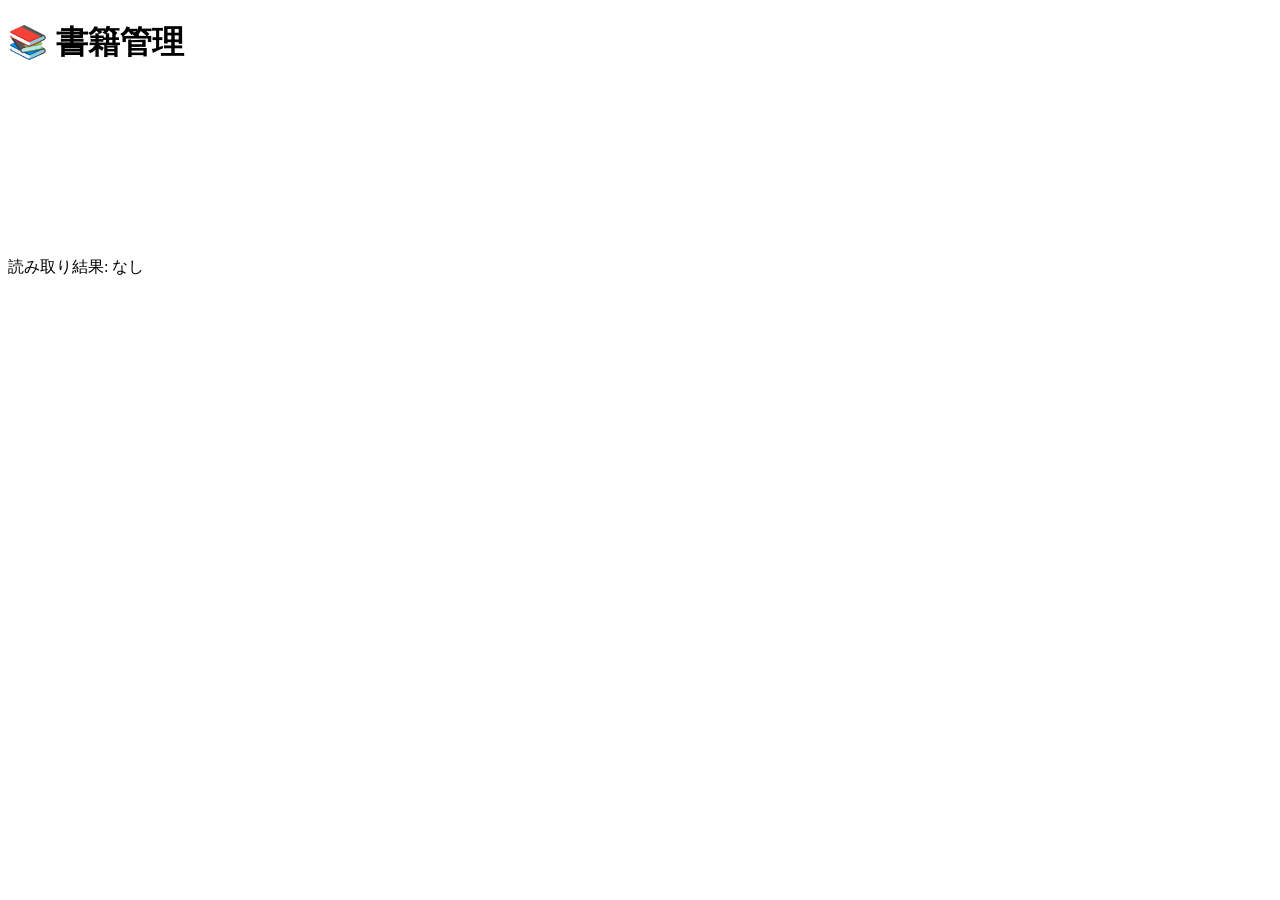
==== index.html @ 8b8008f8 "新規作成" ====
<!DOCTYPE html>
<html lang="ja">
<head>
  <meta charset="UTF-8">
  <title>書籍管理アプリ</title>
</head>
<body>
  <h1>📚 書籍管理</h1>

  <video id="camera" autoplay playsinline width="300"></video>

  <p>読み取り結果: <span id="result">なし</span></p>

  <button id="searchBtn" style="display:none;">検索</button>
  <button id="saveBtn" style="display:none;">登録</button>

  <script src="./js/script.js"></script>
</body>
</html>
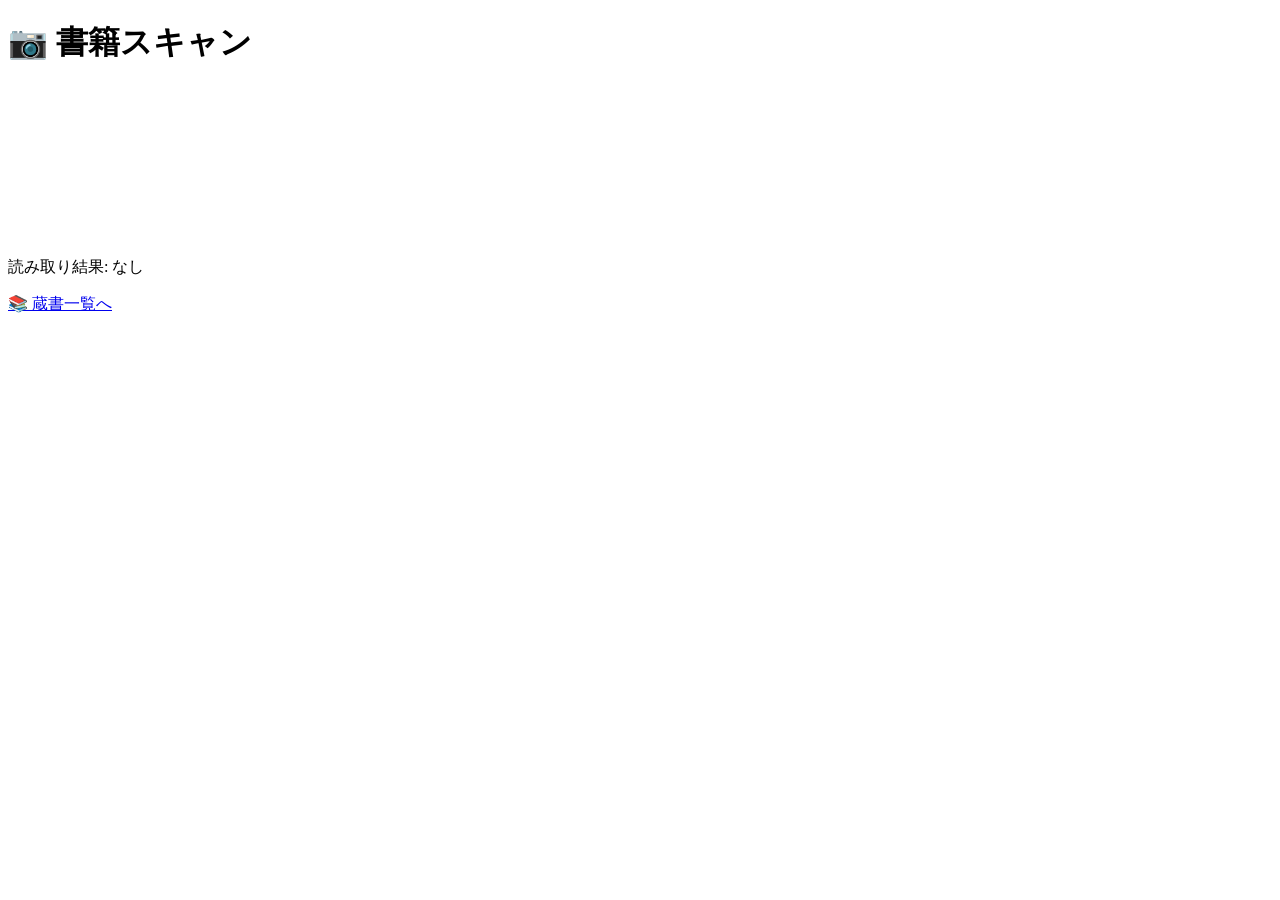
==== commit f90bdfb3: "更新 蔵書一覧の表示。 図書館機能(貸出)の追加。 書籍情報取得機能の強化。" ====
--- a/index.html
+++ b/index.html
@@ -2,18 +2,27 @@
 <html lang="ja">
 <head>
   <meta charset="UTF-8">
-  <title>書籍管理アプリ</title>
+  <title>書籍管理</title>
+  <link rel="stylesheet" href="css/style.css">
+  <link rel="manifest" href="manifest.json">
 </head>
 <body>
-  <h1>📚 書籍管理</h1>
 
-  <video id="camera" autoplay playsinline width="300"></video>
+<h1>📷 書籍スキャン</h1>
 
-  <p>読み取り結果: <span id="result">なし</span></p>
+<video id="camera" autoplay playsinline></video>
 
-  <button id="searchBtn" style="display:none;">検索</button>
-  <button id="saveBtn" style="display:none;">登録</button>
+<p>読み取り結果: <span id="result">なし</span></p>
+<p id="bookInfo"></p>
 
-  <script src="./js/script.js"></script>
+<button id="searchBtn" style="display:none;">検索</button>
+<button id="saveBtn" style="display:none;">登録</button>
+
+<p><a href="books.html">📚 蔵書一覧へ</a></p>
+
+<script src="js/storage.js"></script>
+<script src="js/api.js"></script>
+<script src="js/script.js"></script>
+
 </body>
 </html>
--- a/css/style.css
+++ b/css/style.css
@@ -0,0 +1,8 @@
+{
+  "name": "書籍管理",
+  "short_name": "Books",
+  "start_url": ".",
+  "display": "standalone",
+  "background_color": "#ffffff",
+  "theme_color": "#000000"
+}
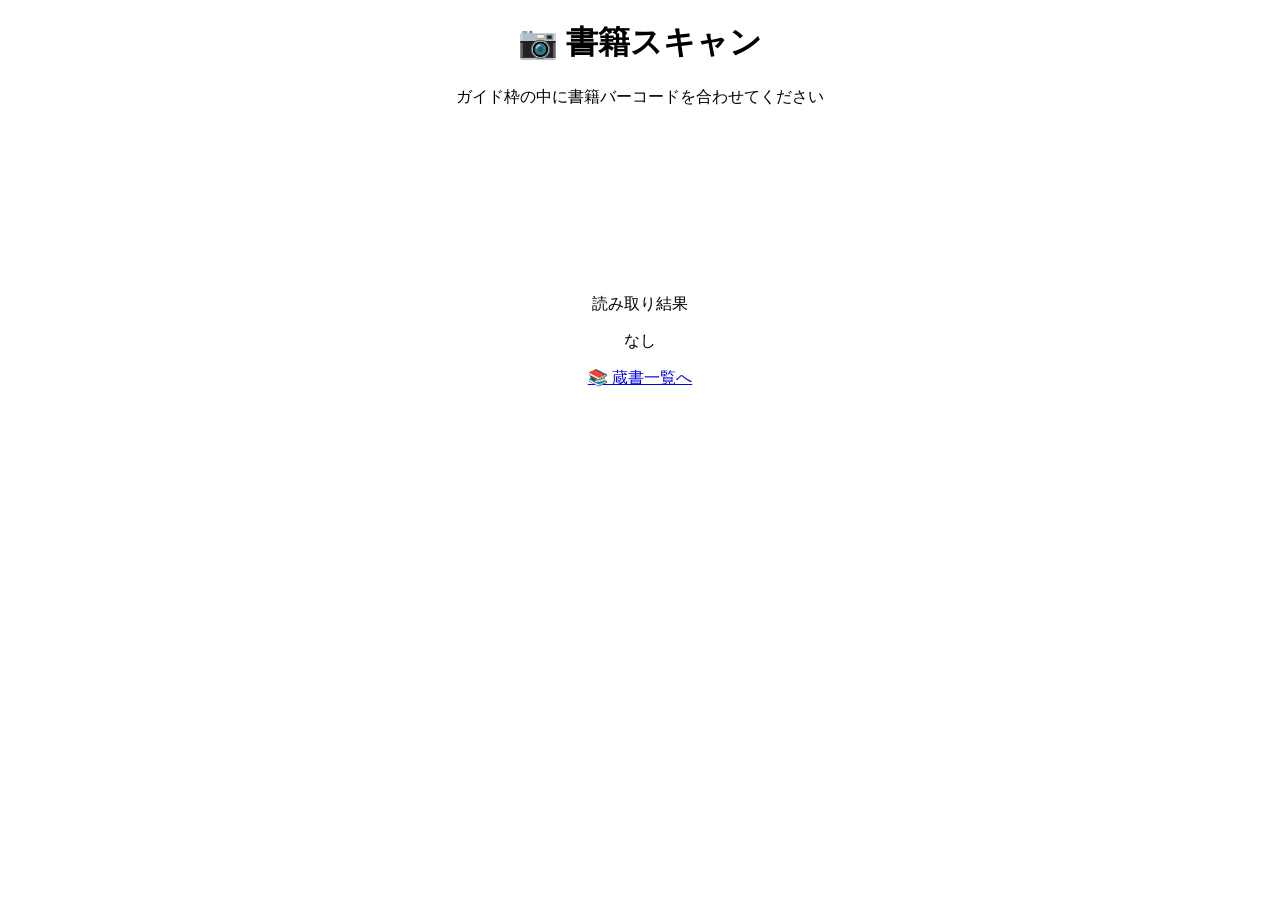
==== commit 7b44d0dc: "UI変更 ・スマホ画面にフィットするよう修整" ====
--- a/index.html
+++ b/index.html
@@ -2,27 +2,52 @@
 <html lang="ja">
 <head>
   <meta charset="UTF-8">
+  <meta name="viewport" content="width=device-width, initial-scale=1.0, viewport-fit=cover">
   <title>書籍管理</title>
   <link rel="stylesheet" href="css/style.css">
   <link rel="manifest" href="manifest.json">
 </head>
 <body>
+  <main class="container">
+    <header class="page-header">
+      <h1>📷 書籍スキャン</h1>
+      <p class="subtext">ガイド枠の中に書籍バーコードを合わせてください</p>
+    </header>
 
-<h1>📷 書籍スキャン</h1>
+    <section class="scanner-card">
+      <div class="camera-wrap">
+        <video id="camera" autoplay playsinline></video>
 
-<video id="camera" autoplay playsinline></video>
+        <div class="scan-overlay" aria-hidden="true">
+          <div class="scan-guide">
+            <div class="corner top-left"></div>
+            <div class="corner top-right"></div>
+            <div class="corner bottom-left"></div>
+            <div class="corner bottom-right"></div>
+            <div class="scan-line"></div>
+          </div>
+        </div>
+      </div>
 
-<p>読み取り結果: <span id="result">なし</span></p>
-<p id="bookInfo"></p>
+      <div class="result-box">
+        <p class="label">読み取り結果</p>
+        <p id="result" class="result-text">なし</p>
+        <p id="bookInfo" class="book-info"></p>
+        <p id="bookStatus" class="book-info"></p>
+      </div>
 
-<button id="searchBtn" style="display:none;">検索</button>
-<button id="saveBtn" style="display:none;">登録</button>
+      <div class="button-group">
+        <button id="saveBtn" class="secondary-btn" style="display:none;">登録</button>
+      </div>
+    </section>
 
-<p><a href="books.html">📚 蔵書一覧へ</a></p>
+    <nav class="bottom-nav">
+      <a href="books.html" class="link-btn">📚 蔵書一覧へ</a>
+    </nav>
+  </main>
 
-<script src="js/storage.js"></script>
-<script src="js/api.js"></script>
-<script src="js/script.js"></script>
-
+  <script src="js/storage.js"></script>
+  <script src="js/api.js"></script>
+  <script src="js/script.js"></script>
 </body>
-</html>+</html>
--- a/css/style.css
+++ b/css/style.css
@@ -1,8 +1,52 @@
-{
-  "name": "書籍管理",
-  "short_name": "Books",
-  "start_url": ".",
-  "display": "standalone",
-  "background_color": "#ffffff",
-  "theme_color": "#000000"
-}+body {
+  font-family: sans-serif;
+  text-align: center;
+}
+
+.grid {
+  display: grid;
+  grid-template-columns: repeat(auto-fit, minmax(250px, 1fr));
+  gap: 15px;
+  padding: 20px;
+}
+
+.card {
+  background: #fff;
+  border-radius: 12px;
+  padding: 15px;
+  box-shadow: 0 4px 10px rgba(0,0,0,0.1);
+  text-align: left;
+}
+
+.card h3 {
+  margin: 0 0 10px;
+}
+
+.loan {
+  color: red;
+  font-weight: bold;
+}
+
+.available {
+  color: green;
+}
+
+button {
+  margin: 5px 5px 0 0;
+  padding: 6px 10px;
+  border: none;
+  border-radius: 6px;
+  background: #333;
+  color: white;
+  cursor: pointer;
+}
+
+button:hover {
+  opacity: 0.8;
+}
+
+mark {
+  background: yellow;
+  color: black;
+  padding: 0 2px;
+}
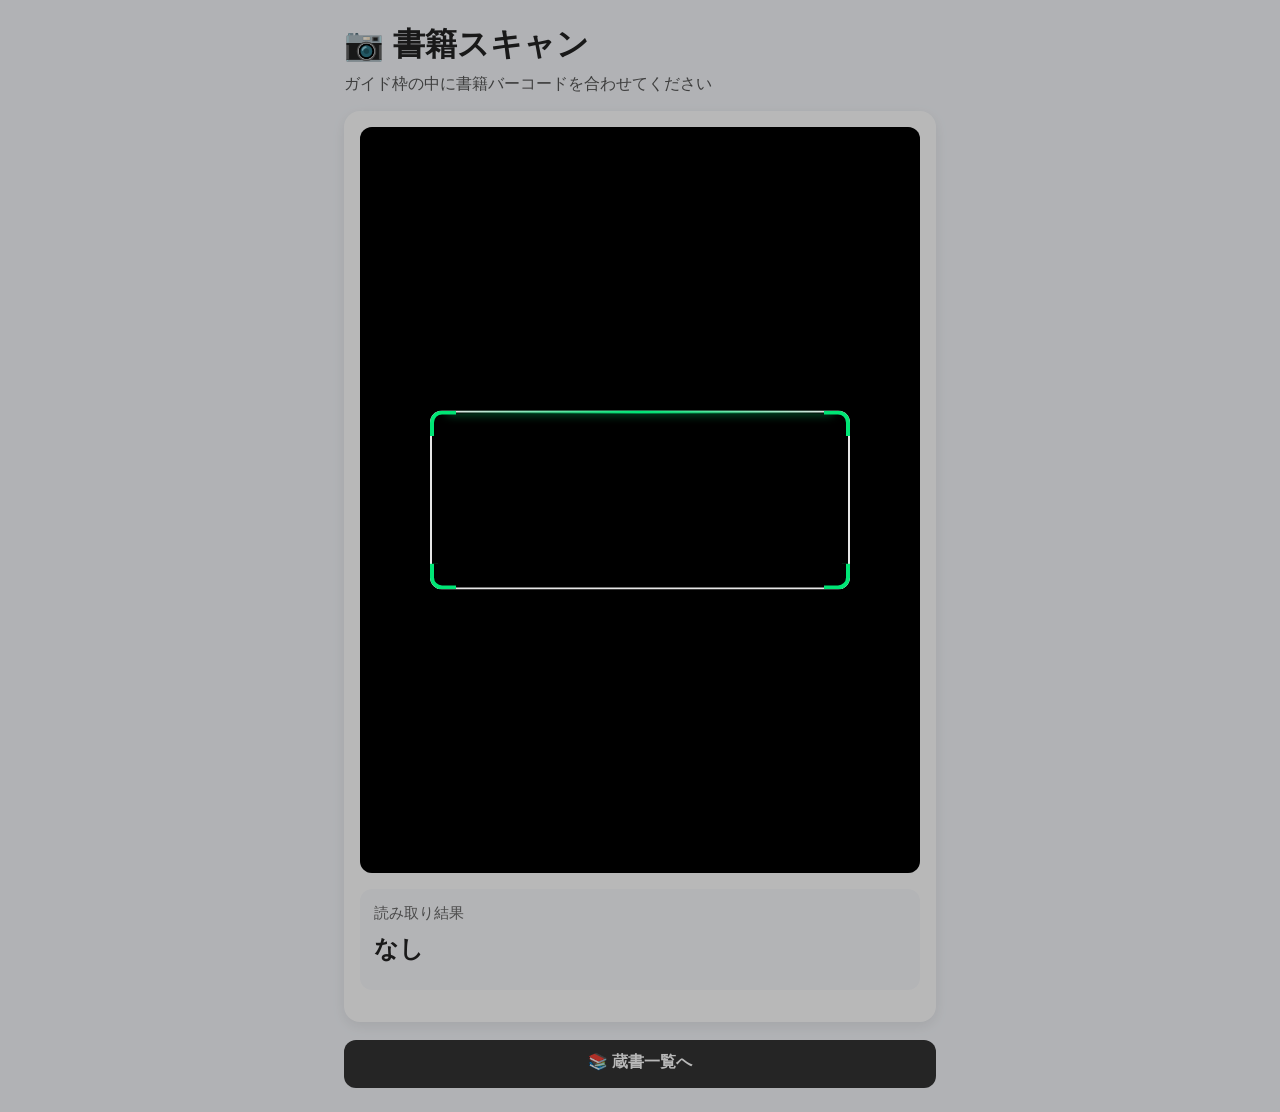
==== commit b4e96379: "UI,UXブラッシュアップ ・読み取り枠のサイズ調整 ・表紙の表示" ====
--- a/index.html
+++ b/index.html
@@ -36,6 +36,15 @@
         <p id="bookStatus" class="book-info"></p>
       </div>
 
+      <div id="previewCard" class="preview-card" style="display:none;">
+        <img id="previewImage" class="preview-image" src="" alt="書影">
+        <div class="preview-body">
+          <p id="previewTitle" class="preview-title"></p>
+          <p id="previewAuthor" class="preview-author"></p>
+          <p id="previewIsbn" class="preview-isbn"></p>
+        </div>
+      </div>
+
       <div class="button-group">
         <button id="saveBtn" class="secondary-btn" style="display:none;">登録</button>
       </div>
--- a/css/style.css
+++ b/css/style.css
@@ -1,52 +1,320 @@
+* {
+  box-sizing: border-box;
+}
+
+html {
+  font-size: 16px;
+}
+
 body {
+  margin: 0;
   font-family: sans-serif;
+  background: #f5f7fb;
+  color: #222;
+}
+
+.container {
+  width: 100%;
+  max-width: 640px;
+  margin: 0 auto;
+  padding: 16px;
+  padding-bottom: 32px;
+}
+
+.page-header {
+  margin-bottom: 16px;
+}
+
+.page-header h1 {
+  margin: 0 0 8px;
+  font-size: 1.8rem;
+  line-height: 1.3;
+}
+
+.subtext,
+.count-text {
+  margin: 0;
+  font-size: 1rem;
+  color: #555;
+}
+
+.scanner-card,
+.card,
+.search-box {
+  background: #fff;
+  border-radius: 16px;
+  padding: 16px;
+  box-shadow: 0 4px 14px rgba(0, 0, 0, 0.08);
+}
+
+.scanner-card {
+  margin-bottom: 16px;
+}
+
+.camera-wrap {
+  position: relative;
+  width: 100%;
+  margin-bottom: 16px;
+}
+
+#camera {
+  display: block;
+  width: 100%;
+  aspect-ratio: 3 / 4;
+  object-fit: cover;
+  border-radius: 12px;
+  background: #000;
+}
+
+.scan-overlay {
+  position: absolute;
+  inset: 0;
+  border-radius: 12px;
+  pointer-events: none;
+  background:
+    linear-gradient(rgba(0, 0, 0, 0.28), rgba(0, 0, 0, 0.28));
+}
+
+.scan-guide {
+  position: absolute;
+  left: 50%;
+  top: 50%;
+  width: 84%;
+  max-width: 420px;
+  height: 24%;
+  min-height: 92px;
+  transform: translate(-50%, -50%);
+  border-radius: 12px;
+  box-shadow:
+    0 0 0 9999px rgba(0, 0, 0, 0.28),
+    0 0 0 2px rgba(255, 255, 255, 0.9) inset;
+  overflow: hidden;
+}
+
+.corner {
+  position: absolute;
+  width: 26px;
+  height: 26px;
+  border-color: #00e676;
+  border-style: solid;
+  border-width: 0;
+}
+
+.top-left {
+  top: 0;
+  left: 0;
+  border-top-width: 4px;
+  border-left-width: 4px;
+  border-top-left-radius: 12px;
+}
+
+.top-right {
+  top: 0;
+  right: 0;
+  border-top-width: 4px;
+  border-right-width: 4px;
+  border-top-right-radius: 12px;
+}
+
+.bottom-left {
+  bottom: 0;
+  left: 0;
+  border-bottom-width: 4px;
+  border-left-width: 4px;
+  border-bottom-left-radius: 12px;
+}
+
+.bottom-right {
+  bottom: 0;
+  right: 0;
+  border-bottom-width: 4px;
+  border-right-width: 4px;
+  border-bottom-right-radius: 12px;
+}
+
+.scan-line {
+  position: absolute;
+  left: 4%;
+  right: 4%;
+  top: 0;
+  height: 3px;
+  border-radius: 999px;
+  background: linear-gradient(90deg, transparent, #00e676, transparent);
+  box-shadow: 0 0 10px rgba(0, 230, 118, 0.8);
+  animation: scanMove 2.2s linear infinite;
+}
+
+@keyframes scanMove {
+  0% {
+    top: 8%;
+  }
+  50% {
+    top: calc(100% - 11px);
+  }
+  100% {
+    top: 8%;
+  }
+}
+
+.result-box {
+  background: #f8f9fc;
+  border-radius: 12px;
+  padding: 14px;
+  margin-bottom: 16px;
+}
+
+.label {
+  margin: 0 0 8px;
+  font-size: 0.95rem;
+  color: #666;
+}
+
+.result-text {
+  margin: 0;
+  font-size: 1.5rem;
+  font-weight: bold;
+  line-height: 1.4;
+  word-break: break-all;
+}
+
+.book-info {
+  margin: 10px 0 0;
+  font-size: 1rem;
+  line-height: 1.6;
+  color: #333;
+}
+
+.button-group {
+  display: grid;
+  grid-template-columns: 1fr 1fr;
+  gap: 12px;
+}
+
+button,
+.link-btn {
+  min-height: 48px;
+  padding: 12px 14px;
+  border: none;
+  border-radius: 12px;
+  font-size: 1rem;
+  font-weight: bold;
+  text-decoration: none;
   text-align: center;
+  cursor: pointer;
+}
+
+button:disabled {
+  background: #ccc !important;
+  color: #666 !important;
+  cursor: not-allowed;
+  opacity: 0.7;
+}
+
+.primary-btn {
+  background: #2563eb;
+  color: #fff;
+}
+
+.secondary-btn {
+  background: #16a34a;
+  color: #fff;
+}
+
+.danger-btn {
+  background: #dc2626;
+  color: #fff;
+  margin-top: 10px;
+}
+
+.link-btn {
+  display: block;
+  background: #333;
+  color: #fff;
+}
+
+.search-box {
+  margin-bottom: 16px;
+}
+
+#searchInput {
+  width: 100%;
+  min-height: 48px;
+  padding: 12px 14px;
+  border: 1px solid #d0d7e2;
+  border-radius: 12px;
+  font-size: 1rem;
+  outline: none;
+}
+
+#searchInput:focus {
+  border-color: #2563eb;
 }
 
 .grid {
   display: grid;
-  grid-template-columns: repeat(auto-fit, minmax(250px, 1fr));
-  gap: 15px;
-  padding: 20px;
-}
-
-.card {
-  background: #fff;
-  border-radius: 12px;
-  padding: 15px;
-  box-shadow: 0 4px 10px rgba(0,0,0,0.1);
-  text-align: left;
+  grid-template-columns: 1fr;
+  gap: 14px;
 }
 
 .card h3 {
   margin: 0 0 10px;
+  font-size: 1.2rem;
+  line-height: 1.5;
+}
+
+.card p {
+  margin: 0 0 10px;
+  line-height: 1.6;
+  font-size: 1rem;
+}
+
+.meta-text {
+  color: #666;
+  font-size: 0.92rem;
+  word-break: break-all;
 }
 
 .loan {
-  color: red;
+  color: #d11a2a;
   font-weight: bold;
 }
 
 .available {
-  color: green;
-}
-
-button {
-  margin: 5px 5px 0 0;
-  padding: 6px 10px;
-  border: none;
-  border-radius: 6px;
-  background: #333;
-  color: white;
-  cursor: pointer;
-}
-
-button:hover {
-  opacity: 0.8;
+  color: #0f8a3b;
+  font-weight: bold;
+}
+
+.registered {
+  color: #2563eb;
+  font-weight: bold;
+}
+
+.unregistered {
+  color: #d97706;
+  font-weight: bold;
+}
+
+.bottom-nav {
+  margin-top: 18px;
 }
 
 mark {
-  background: yellow;
-  color: black;
+  background: #fff3a3;
+  color: #222;
   padding: 0 2px;
-}
+  border-radius: 4px;
+}
+
+@media (min-width: 600px) {
+  .container {
+    padding: 24px;
+  }
+
+  .page-header h1 {
+    font-size: 2rem;
+  }
+
+  .grid {
+    grid-template-columns: repeat(2, 1fr);
+  }
+}
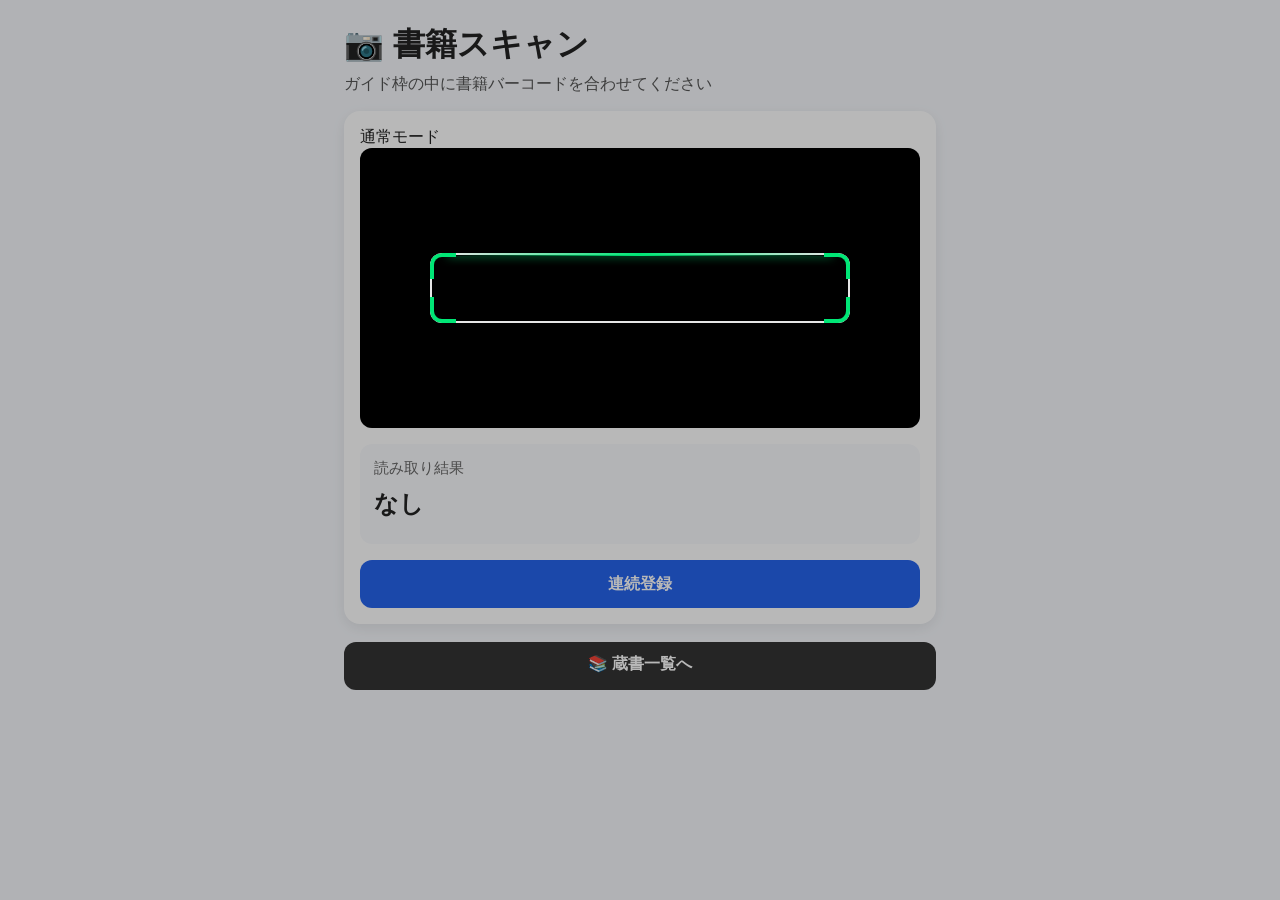
==== commit 6b89628f: "UI,UXブラッシュアップ ・連続登録モードを追加 ・一定時間で読み取り情報をクリアする機能追加" ====
--- a/index.html
+++ b/index.html
@@ -15,6 +15,8 @@
     </header>
 
     <section class="scanner-card">
+      <div class="mode-banner" id="modeBanner">通常モード</div>
+
       <div class="camera-wrap">
         <video id="camera" autoplay playsinline></video>
 
@@ -47,6 +49,8 @@
 
       <div class="button-group">
         <button id="saveBtn" class="secondary-btn" style="display:none;">登録</button>
+        <button id="continuousBtn" class="primary-btn">連続登録</button>
+        <button id="endContinuousBtn" class="danger-btn" style="display:none;">終了</button>
       </div>
     </section>
 
--- a/css/style.css
+++ b/css/style.css
@@ -60,7 +60,8 @@
 #camera {
   display: block;
   width: 100%;
-  aspect-ratio: 3 / 4;
+  max-height: 65vh;
+  height: auto;
   object-fit: cover;
   border-radius: 12px;
   background: #000;
@@ -71,8 +72,7 @@
   inset: 0;
   border-radius: 12px;
   pointer-events: none;
-  background:
-    linear-gradient(rgba(0, 0, 0, 0.28), rgba(0, 0, 0, 0.28));
+  background: linear-gradient(rgba(0, 0, 0, 0.28), rgba(0, 0, 0, 0.28));
 }
 
 .scan-guide {
@@ -81,8 +81,8 @@
   top: 50%;
   width: 84%;
   max-width: 420px;
-  height: 24%;
-  min-height: 92px;
+  height: 18%;
+  min-height: 70px;
   transform: translate(-50%, -50%);
   border-radius: 12px;
   box-shadow:
@@ -184,9 +184,50 @@
   color: #333;
 }
 
+.preview-card {
+  display: flex;
+  gap: 12px;
+  align-items: flex-start;
+  background: #f8f9fc;
+  border-radius: 14px;
+  padding: 12px;
+  margin-bottom: 16px;
+  border: 1px solid #e5e7eb;
+}
+
+.preview-image {
+  width: 88px;
+  height: 128px;
+  object-fit: cover;
+  border-radius: 10px;
+  background: #e5e7eb;
+  flex-shrink: 0;
+}
+
+.preview-body {
+  min-width: 0;
+  flex: 1;
+}
+
+.preview-title {
+  margin: 0 0 8px;
+  font-size: 1.05rem;
+  font-weight: bold;
+  line-height: 1.5;
+}
+
+.preview-author,
+.preview-isbn {
+  margin: 0 0 6px;
+  font-size: 0.95rem;
+  line-height: 1.5;
+  color: #444;
+  word-break: break-word;
+}
+
 .button-group {
   display: grid;
-  grid-template-columns: 1fr 1fr;
+  grid-template-columns: 1fr;
   gap: 12px;
 }
 
@@ -203,6 +244,21 @@
   cursor: pointer;
 }
 
+.primary-btn {
+  background: #2563eb;
+  color: #fff;
+}
+
+.secondary-btn {
+  background: #16a34a;
+  color: #fff;
+}
+
+.danger-btn {
+  background: #dc2626;
+  color: #fff;
+}
+
 button:disabled {
   background: #ccc !important;
   color: #666 !important;
@@ -210,22 +266,6 @@
   opacity: 0.7;
 }
 
-.primary-btn {
-  background: #2563eb;
-  color: #fff;
-}
-
-.secondary-btn {
-  background: #16a34a;
-  color: #fff;
-}
-
-.danger-btn {
-  background: #dc2626;
-  color: #fff;
-  margin-top: 10px;
-}
-
 .link-btn {
   display: block;
   background: #333;
@@ -256,16 +296,36 @@
   gap: 14px;
 }
 
+.book-card {
+  display: flex;
+  gap: 12px;
+  align-items: flex-start;
+}
+
+.book-cover {
+  width: 88px;
+  height: 128px;
+  object-fit: cover;
+  border-radius: 10px;
+  background: #e5e7eb;
+  flex-shrink: 0;
+}
+
+.book-card-body {
+  flex: 1;
+  min-width: 0;
+}
+
 .card h3 {
   margin: 0 0 10px;
-  font-size: 1.2rem;
+  font-size: 1.08rem;
   line-height: 1.5;
 }
 
 .card p {
   margin: 0 0 10px;
   line-height: 1.6;
-  font-size: 1rem;
+  font-size: 0.96rem;
 }
 
 .meta-text {
@@ -292,6 +352,17 @@
 .unregistered {
   color: #d97706;
   font-weight: bold;
+}
+
+.card-action-row {
+  display: flex;
+  flex-wrap: wrap;
+  gap: 8px;
+  margin-top: 10px;
+}
+
+.card-action-row button {
+  flex: 1 1 110px;
 }
 
 .bottom-nav {
